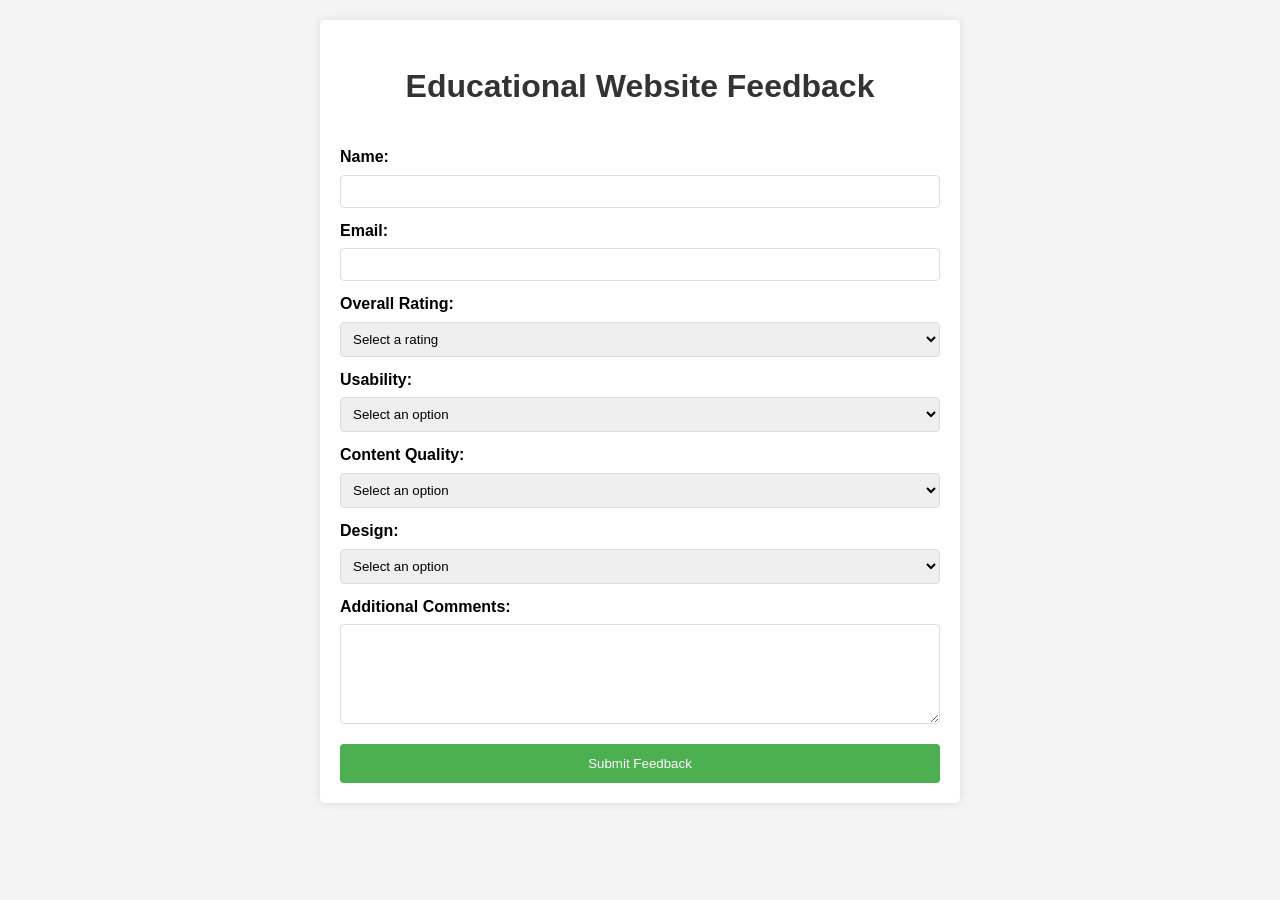
==== feedback-form.html @ c7f8a664 "Add files via upload" ====
<!DOCTYPE html>
<html lang="en">
<head>
    <meta charset="UTF-8">
    <meta name="viewport" content="width=device-width, initial-scale=1.0">
    <title>Feedback</title>
    <style>
        body {
            font-family: Arial, sans-serif;
            line-height: 1.6;
            margin: 0;
            padding: 20px;
            background-color: #f4f4f4;
            
        }
        .container {
            max-width: 600px;
            margin: auto;
            background: #fff;
            padding: 20px;
            border-radius: 5px;
            box-shadow: 0 0 10px rgba(0,0,0,0.1);
        }
        h1 {
            text-align: center;
            color: #333;
        }
        form {
            display: flex;
            flex-direction: column;
        }
        label {
            margin-top: 10px;
            font-weight: bold;
        }
        input[type="text"],
        input[type="email"],
        select,
        textarea {
            width: 100%;
            padding: 8px;
            margin-top: 5px;
            border: 1px solid #ddd;
            border-radius: 4px;
            box-sizing: border-box;
        }
        textarea {
            height: 100px;
        }
        input[type="submit"] {
            background-color: #4CAF50;
            color: white;
            padding: 12px 20px;
            border: none;
            border-radius: 4px;
            cursor: pointer;
            margin-top: 20px;
        }
        input[type="submit"]:hover {
            background-color: #45a049;
        }
        #response {
            margin-top: 20px;
            padding: 10px;
            border-radius: 4px;
            display: none;
        }
        .success {
            background-color: #d4edda;
            color: #155724;
        }
        .error {
            background-color: #f8d7da;
            color: #721c24;
        }
    </style>
</head>
<body>
    <div class="container">
        <h1>Educational Website Feedback</h1>
        <form id="feedbackForm">
            <label for="name">Name:</label>
            <input type="text" id="name" name="name" required>

            <label for="email">Email:</label>
            <input type="email" id="email" name="email" required>

            <label for="rating">Overall Rating:</label>
            <select id="rating" name="rating" required>
                <option value="">Select a rating</option>
                <option value="5">5 - Excellent</option>
                <option value="4">4 - Very Good</option>
                <option value="3">3 - Good</option>
                <option value="2">2 - Fair</option>
                <option value="1">1 - Poor</option>
            </select>

            <label for="usability">Usability:</label>
            <select id="usability" name="usability" required>
                <option value="">Select an option</option>
                <option value="Excellent">Excellent</option>
                <option value="Good">Good</option>
                <option value="Average">Average</option>
                <option value="Poor">Poor</option>
            </select>

            <label for="content">Content Quality:</label>
            <select id="content" name="content" required>
                <option value="">Select an option</option>
                <option value="Excellent">Excellent</option>
                <option value="Good">Good</option>
                <option value="Average">Average</option>
                <option value="Poor">Poor</option>
            </select>

            <label for="design">Design:</label>
            <select id="design" name="design" required>
                <option value="">Select an option</option>
                <option value="Excellent">Excellent</option>
                <option value="Good">Good</option>
                <option value="Average">Average</option>
                <option value="Poor">Poor</option>
            </select>

            <label for="comments">Additional Comments:</label>
            <textarea id="comments" name="comments"></textarea>

            <input type="submit" value="Submit Feedback">
        </form>
        <div id="response"></div>
    </div>

    <script>
        const form = document.getElementById('feedbackForm');
        const responseDiv = document.getElementById('response');

        form.addEventListener('submit', e => {
            e.preventDefault();
            const formData = new FormData(form);
            const data = Object.fromEntries(formData);

            // Create CSV content
            const headers = Object.keys(data);
            const csvContent = [
                headers.join(','),
                Object.values(data).map(value => "${value}").join(',')
            ].join('\n');

            // Create Blob and download link
            const blob = new Blob([csvContent], { type: 'text/csv;charset=utf-8;' });
            const link = document.createElement("a");
            if (link.download !== undefined) {
                const url = URL.createObjectURL(blob);
                link.setAttribute("href", url);
                link.setAttribute("download", "feedback_data.csv");
                link.style.visibility = 'hidden';
                document.body.appendChild(link);
                link.click();
                document.body.removeChild(link);
            }

            responseDiv.textContent = 'Thank you for your feedback!(Share the site link to your friend)';
            responseDiv.className = 'success';
            responseDiv.style.display = 'block';
            form.reset();
        });
    </script>
</body>
</html>
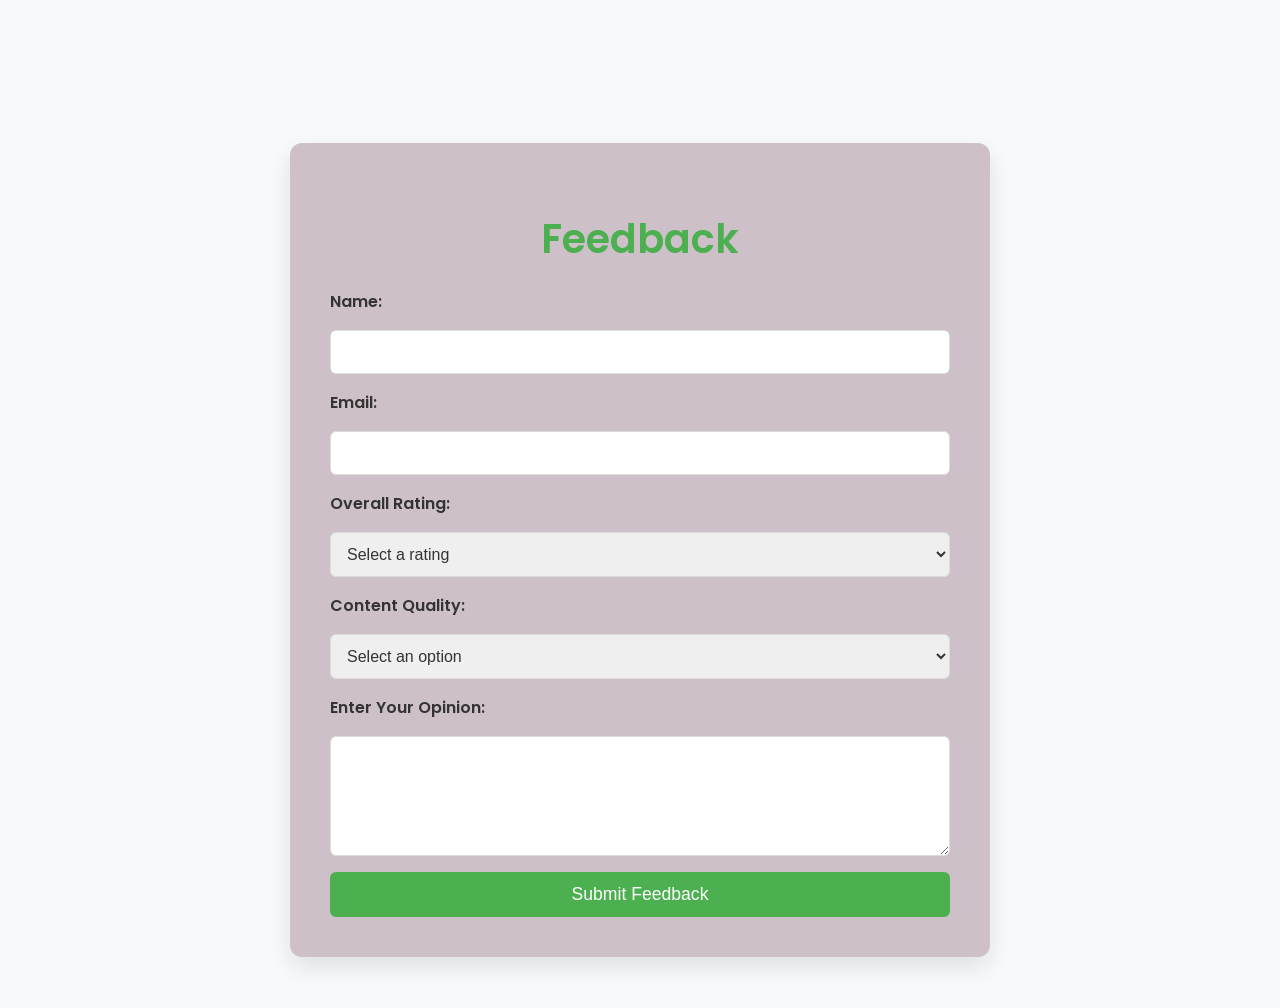
==== commit 3bd6261b: "feedback-form.html" ====
--- a/feedback-form.html
+++ b/feedback-form.html
@@ -4,166 +4,233 @@
     <meta charset="UTF-8">
     <meta name="viewport" content="width=device-width, initial-scale=1.0">
     <title>Feedback</title>
+    <link href="https://fonts.googleapis.com/css2?family=Poppins:wght@300;400;600&display=swap" rel="stylesheet">
     <style>
+        /* Global Styles */
         body {
-            font-family: Arial, sans-serif;
-            line-height: 1.6;
-            margin: 0;
-            padding: 20px;
-            background-color: #f4f4f4;
-            
-        }
+            font-family: 'Poppins', sans-serif;
+            background-color: #f7f9fc;
+            margin-top: 100px;
+            padding: 0;
+            display: flex;
+            justify-content: center;
+            align-items: center;
+            height: 100vh;
+            transition: background-color 0.3s ease;
+        }
+
         .container {
-            max-width: 600px;
-            margin: auto;
-            background: #fff;
-            padding: 20px;
-            border-radius: 5px;
-            box-shadow: 0 0 10px rgba(0,0,0,0.1);
-        }
+            width: 100%;
+            max-width: 700px;
+            background-color: #cec0c9;
+            padding: 40px;
+            border-radius: 12px;
+            box-shadow: 0 10px 25px rgba(0, 0, 0, 0.1);
+            box-sizing: border-box;
+            transition: transform 0.3s ease, box-shadow 0.3s ease;
+        }
+
+        .container:hover {
+            transform: translateY(-10px);
+            box-shadow: 0 20px 30px rgba(0, 0, 0, 0.15);
+        }
+
         h1 {
             text-align: center;
-            color: #333;
-        }
+            color: #4CAF50;
+            font-size: 2.5rem;
+            margin-bottom: 20px;
+            font-weight: 600;
+            transition: color 0.3s ease;
+        }
+
+        h1:hover {
+            color: #45a049;
+        }
+
         form {
             display: flex;
             flex-direction: column;
         }
+
         label {
-            margin-top: 10px;
-            font-weight: bold;
-        }
+            font-weight: 600;
+            margin-bottom: 8px;
+            color: #333;
+            transition: color 0.3s ease;
+        }
+
         input[type="text"],
         input[type="email"],
         select,
         textarea {
             width: 100%;
-            padding: 8px;
-            margin-top: 5px;
+            padding: 12px;
+            margin: 8px 0 20px 0;
             border: 1px solid #ddd;
-            border-radius: 4px;
+            border-radius: 6px;
             box-sizing: border-box;
-        }
+            font-size: 1rem;
+            color: #333;
+            transition: all 0.3s ease;
+        }
+
+        input[type="text"]:focus,
+        input[type="email"]:focus,
+        select:focus,
+        textarea:focus {
+            border-color: #4CAF50;
+            outline: none;
+            box-shadow: 0 0 5px rgba(76, 175, 80, 0.3);
+        }
+
         textarea {
-            height: 100px;
-        }
+            height: 120px;
+            resize: vertical;
+        }
+
         input[type="submit"] {
             background-color: #4CAF50;
             color: white;
             padding: 12px 20px;
             border: none;
-            border-radius: 4px;
+            border-radius: 6px;
             cursor: pointer;
-            margin-top: 20px;
-        }
+            font-size: 1.1rem;
+            transition: background-color 0.3s ease, transform 0.3s ease;
+        }
+
         input[type="submit"]:hover {
             background-color: #45a049;
-        }
+            transform: translateY(-3px);
+        }
+
+        input[type="submit"]:active {
+            background-color: #388e3c;
+            transform: translateY(0);
+        }
+
         #response {
             margin-top: 20px;
-            padding: 10px;
-            border-radius: 4px;
+            padding: 12px;
+            border-radius: 6px;
             display: none;
-        }
+            font-size: 1rem;
+            text-align: center;
+            transition: opacity 0.3s ease;
+        }
+
         .success {
             background-color: #d4edda;
             color: #155724;
         }
+
         .error {
             background-color: #f8d7da;
             color: #721c24;
+        }
+
+        .form-group {
+            display: flex;
+            flex-direction: column;
+        }
+
+        .form-group select,
+        .form-group input[type="text"],
+        .form-group input[type="email"],
+        .form-group textarea {
+            margin-bottom: 16px;
+        }
+
+        /* Animation */
+        @keyframes fadeIn {
+            0% {
+                opacity: 0;
+            }
+            100% {
+                opacity: 1;
+            }
+        }
+
+        .container {
+            animation: fadeIn 1s ease-out;
+        }
+
+        /* Hover effects for labels */
+        label:hover {
+            color: #4CAF50;
         }
     </style>
 </head>
 <body>
     <div class="container">
-        <h1>Educational Website Feedback</h1>
-        <form id="feedbackForm">
-            <label for="name">Name:</label>
-            <input type="text" id="name" name="name" required>
-
-            <label for="email">Email:</label>
-            <input type="email" id="email" name="email" required>
-
-            <label for="rating">Overall Rating:</label>
-            <select id="rating" name="rating" required>
-                <option value="">Select a rating</option>
-                <option value="5">5 - Excellent</option>
-                <option value="4">4 - Very Good</option>
-                <option value="3">3 - Good</option>
-                <option value="2">2 - Fair</option>
-                <option value="1">1 - Poor</option>
-            </select>
-
-            <label for="usability">Usability:</label>
-            <select id="usability" name="usability" required>
-                <option value="">Select an option</option>
-                <option value="Excellent">Excellent</option>
-                <option value="Good">Good</option>
-                <option value="Average">Average</option>
-                <option value="Poor">Poor</option>
-            </select>
-
-            <label for="content">Content Quality:</label>
-            <select id="content" name="content" required>
-                <option value="">Select an option</option>
-                <option value="Excellent">Excellent</option>
-                <option value="Good">Good</option>
-                <option value="Average">Average</option>
-                <option value="Poor">Poor</option>
-            </select>
-
-            <label for="design">Design:</label>
-            <select id="design" name="design" required>
-                <option value="">Select an option</option>
-                <option value="Excellent">Excellent</option>
-                <option value="Good">Good</option>
-                <option value="Average">Average</option>
-                <option value="Poor">Poor</option>
-            </select>
-
-            <label for="comments">Additional Comments:</label>
-            <textarea id="comments" name="comments"></textarea>
+        <h1>Feedback</h1>
+        <form id="submit-to-google-sheet">
+            <div class="form-group">
+                <label for="name">Name:</label>
+                <input type="text" id="name" name="NAME" required>
+            </div>
+
+            <div class="form-group">
+                <label for="email">Email:</label>
+                <input type="email" id="email" name="EMAIL" required>
+            </div>
+
+            <div class="form-group">
+                <label for="rating">Overall Rating:</label>
+                <select id="rating" name="rating" required>
+                    <option value="">Select a rating</option>
+                    <option value="5">⭐⭐⭐⭐⭐</option>
+                    <option value="4">⭐⭐⭐⭐</option>
+                    <option value="3">⭐⭐⭐</option>
+                    <option value="2">⭐⭐</option>
+                    <option value="1">⭐</option>
+                </select>
+            </div>
+
+            <div class="form-group">
+                <label for="content">Content Quality:</label>
+                <select id="content" name="content" required>
+                    <option value="">Select an option</option>
+                    <option value="Excellent">Excellent</option>
+                    <option value="Good">Good</option>
+                    <option value="Average">Average</option>
+                    <option value="Poor">Poor</option>
+                </select>
+            </div>
+
+            <div class="form-group">
+                <label for="comments">Enter Your Opinion:</label>
+                <textarea id="comments" name="COMMENTS"></textarea>
+            </div>
 
             <input type="submit" value="Submit Feedback">
         </form>
+
         <div id="response"></div>
     </div>
 
     <script>
-        const form = document.getElementById('feedbackForm');
-        const responseDiv = document.getElementById('response');
+        const scriptURL = 'https://script.google.com/macros/s/AKfycbxmsQQl-H6PcbHY5fUbcFGx46sCqKDN3EmaM13KECQiyEBGQ1OtAEnMKSpPzNhsBalo/exec'
+        const form = document.forms['submit-to-google-sheet']
 
         form.addEventListener('submit', e => {
-            e.preventDefault();
-            const formData = new FormData(form);
-            const data = Object.fromEntries(formData);
-
-            // Create CSV content
-            const headers = Object.keys(data);
-            const csvContent = [
-                headers.join(','),
-                Object.values(data).map(value => "${value}").join(',')
-            ].join('\n');
-
-            // Create Blob and download link
-            const blob = new Blob([csvContent], { type: 'text/csv;charset=utf-8;' });
-            const link = document.createElement("a");
-            if (link.download !== undefined) {
-                const url = URL.createObjectURL(blob);
-                link.setAttribute("href", url);
-                link.setAttribute("download", "feedback_data.csv");
-                link.style.visibility = 'hidden';
-                document.body.appendChild(link);
-                link.click();
-                document.body.removeChild(link);
-            }
-
-            responseDiv.textContent = 'Thank you for your feedback!(Share the site link to your friend)';
-            responseDiv.className = 'success';
-            responseDiv.style.display = 'block';
-            form.reset();
-        });
+            e.preventDefault()
+            fetch(scriptURL, { method: 'POST', body: new FormData(form)})
+                .then(response => {
+                    document.getElementById('response').textContent = 'Feedback submitted successfully!';
+                    document.getElementById('response').className = 'success';
+                    document.getElementById('response').style.display = 'block';
+                    document.getElementById('response').style.opacity = '1';
+                    form.reset();
+                })
+                .catch(error => {
+                    document.getElementById('response').textContent = 'Error submitting feedback. Please try again.';
+                    document.getElementById('response').className = 'error';
+                    document.getElementById('response').style.display = 'block';
+                    document.getElementById('response').style.opacity = '1';
+                })
+        })
     </script>
 </body>
-</html>+</html>
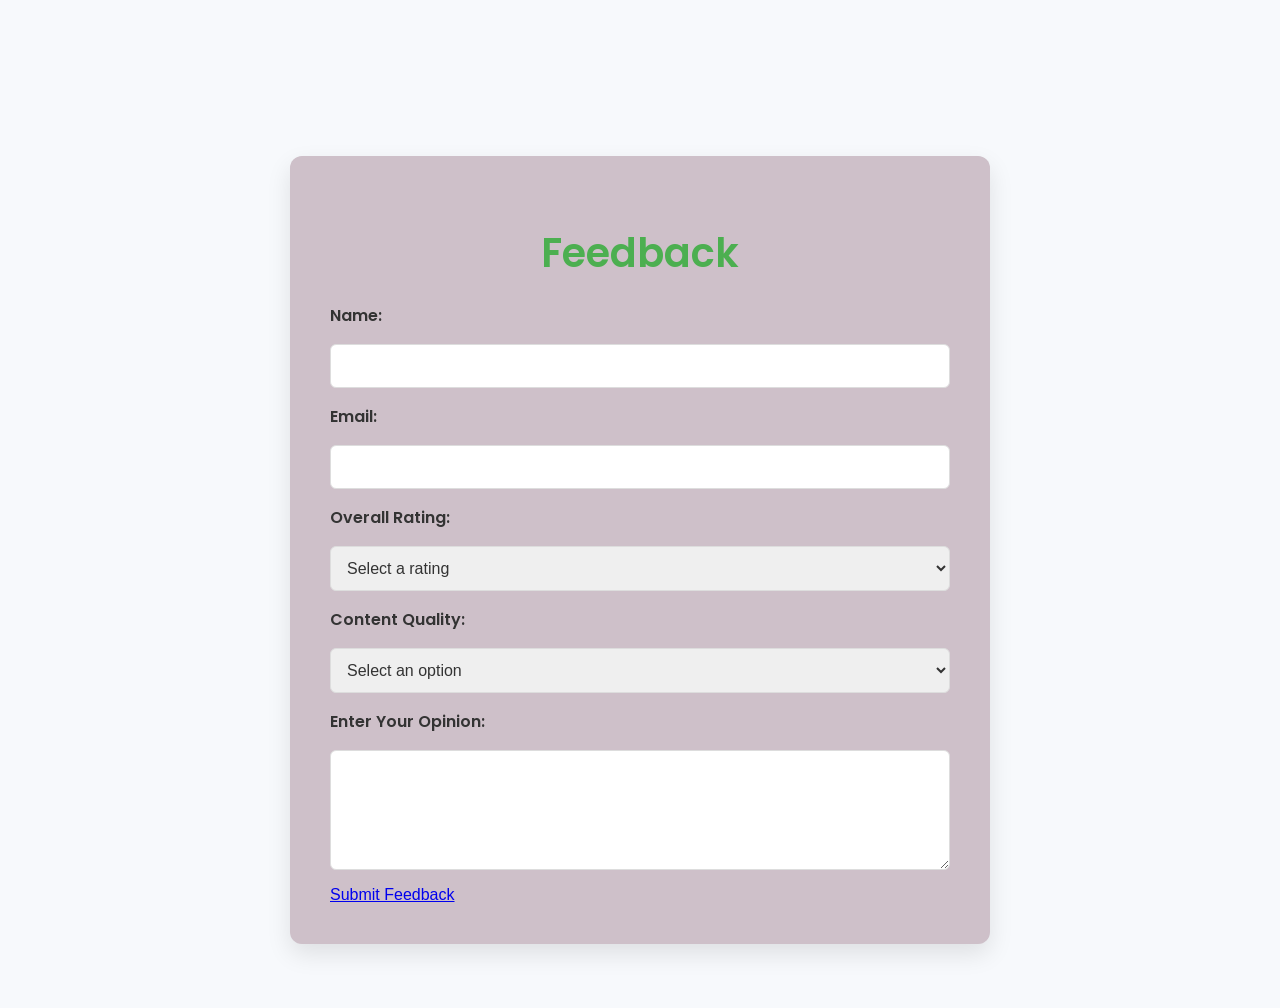
==== commit 9f444e7e: "feedback-form.html" ====
--- a/feedback-form.html
+++ b/feedback-form.html
@@ -204,7 +204,7 @@
                 <textarea id="comments" name="COMMENTS"></textarea>
             </div>
 
-            <input type="submit" value="Submit Feedback">
+            <a href="index.html">Submit Feedback</a>
         </form>
 
         <div id="response"></div>
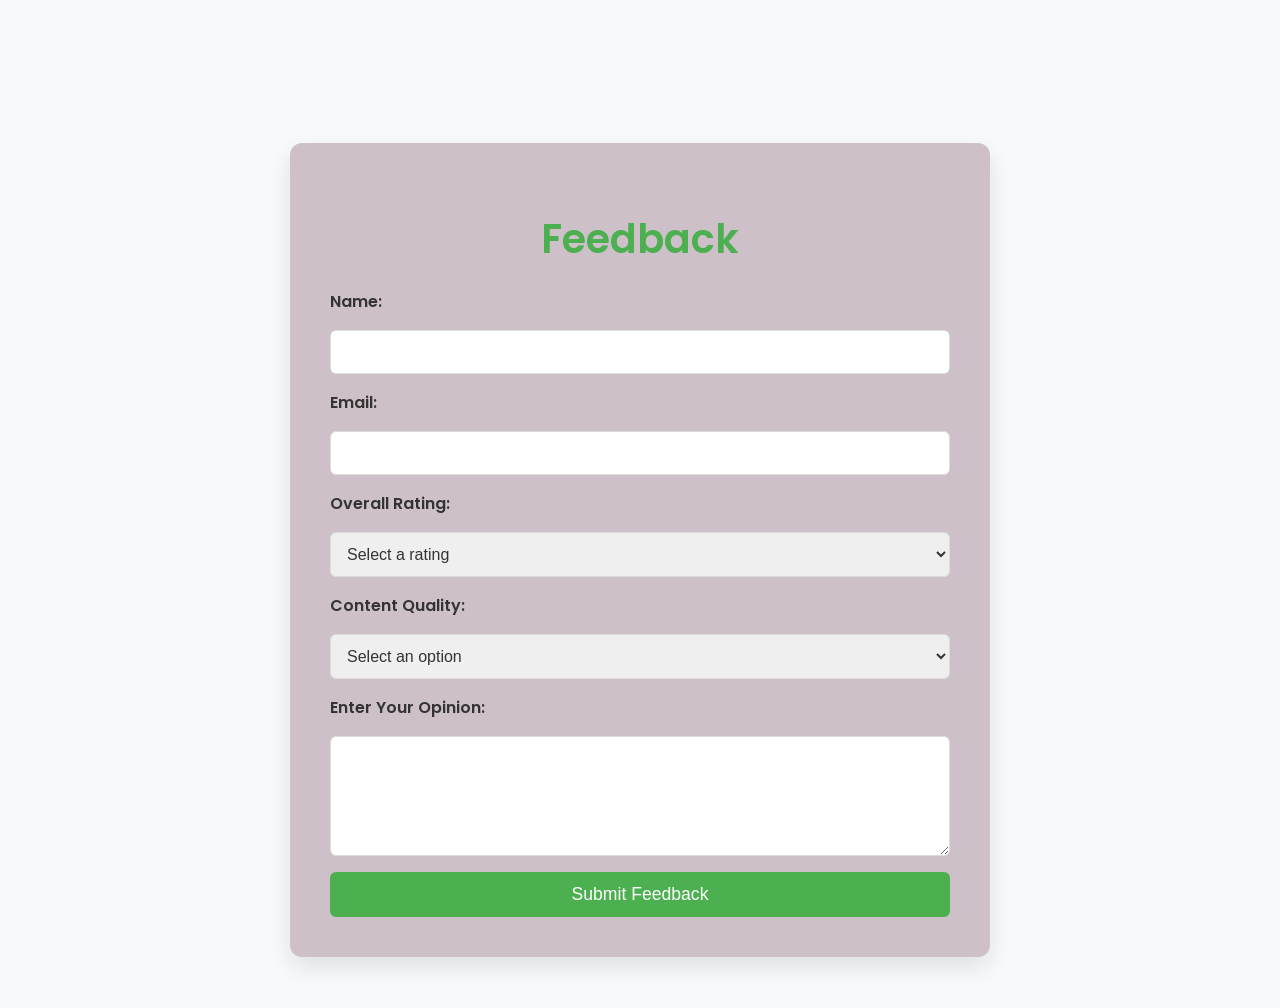
==== commit 85fefe5c: "feedback-form.html" ====
--- a/feedback-form.html
+++ b/feedback-form.html
@@ -203,8 +203,7 @@
                 <label for="comments">Enter Your Opinion:</label>
                 <textarea id="comments" name="COMMENTS"></textarea>
             </div>
-
-            <a href="index.html">Submit Feedback</a>
+            <input type="submit" value="Submit Feedback">
         </form>
 
         <div id="response"></div>
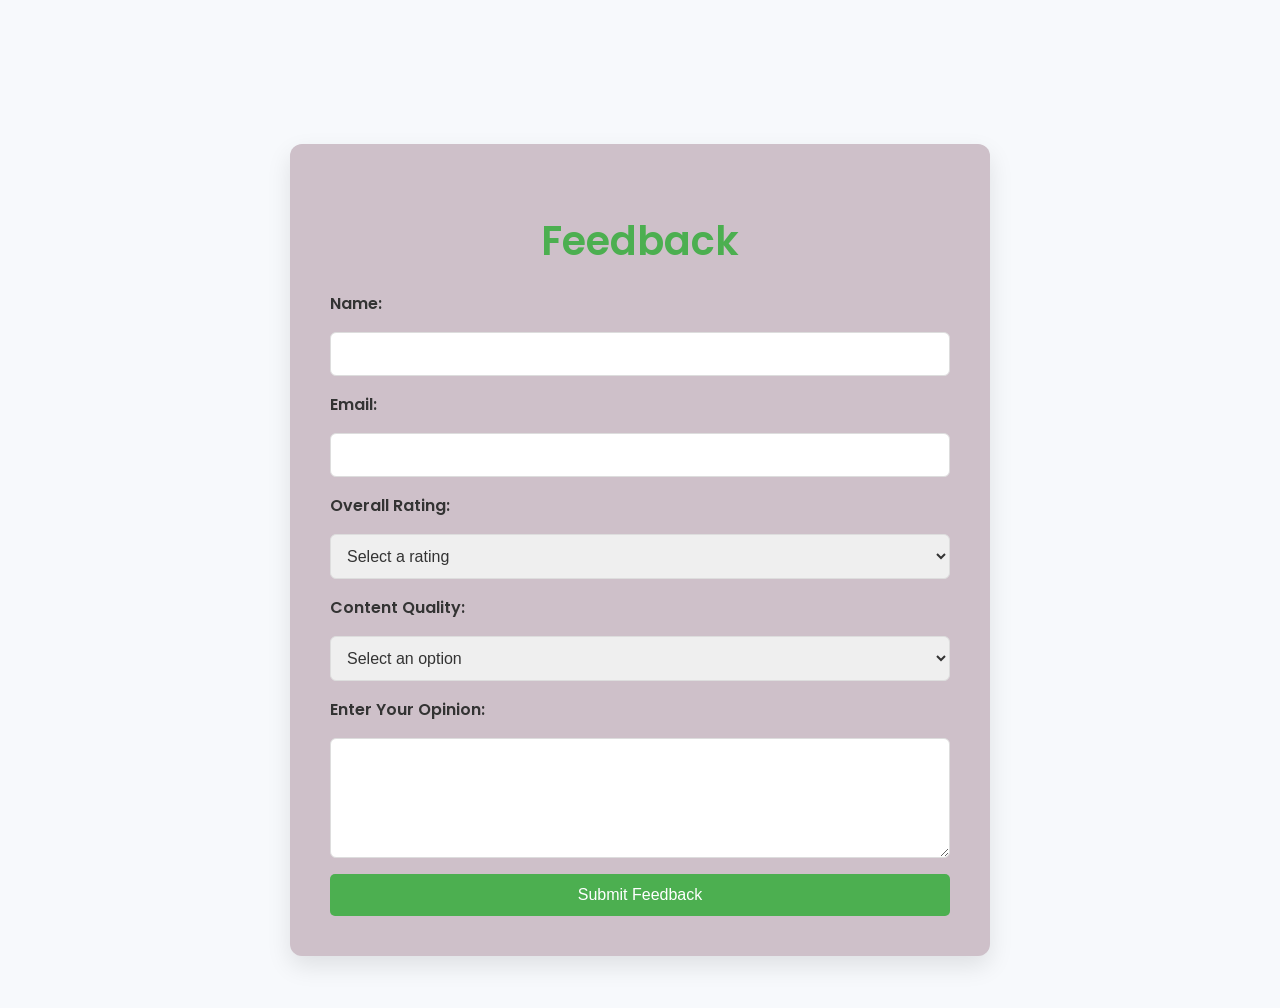
==== commit 702f8127: "feedback-form.html" ====
--- a/feedback-form.html
+++ b/feedback-form.html
@@ -203,7 +203,40 @@
                 <label for="comments">Enter Your Opinion:</label>
                 <textarea id="comments" name="COMMENTS"></textarea>
             </div>
-            <input type="submit" value="Submit Feedback">
+             <style>
+        /* Button styling */
+        .button-link {
+            display: inline-block;
+            padding: 12px 24px;
+            background-color: #4CAF50; /* Green background */
+            color: white; /* White text */
+            text-align: center;
+            text-decoration: none; /* Remove underline */
+            font-size: 16px;
+            border-radius: 5px; /* Rounded corners */
+            border: none;
+            transition: background-color 0.3s ease; /* Smooth transition */
+        }
+
+        /* Hover effect */
+        .button-link:hover {
+            background-color: #45a049; /* Darker green when hovered */
+        }
+
+        /* Focus effect */
+        .button-link:focus {
+            outline: none; /* Remove default outline */
+            box-shadow: 0 0 5px rgba(0, 0, 0, 0.3); /* Add custom focus effect */
+        }
+    </style>
+</head>
+<body>
+
+    <!-- Anchor tag styled as a button -->
+    <a href="index.html" class="button-link">Submit Feedback</a>
+
+            
+
         </form>
 
         <div id="response"></div>
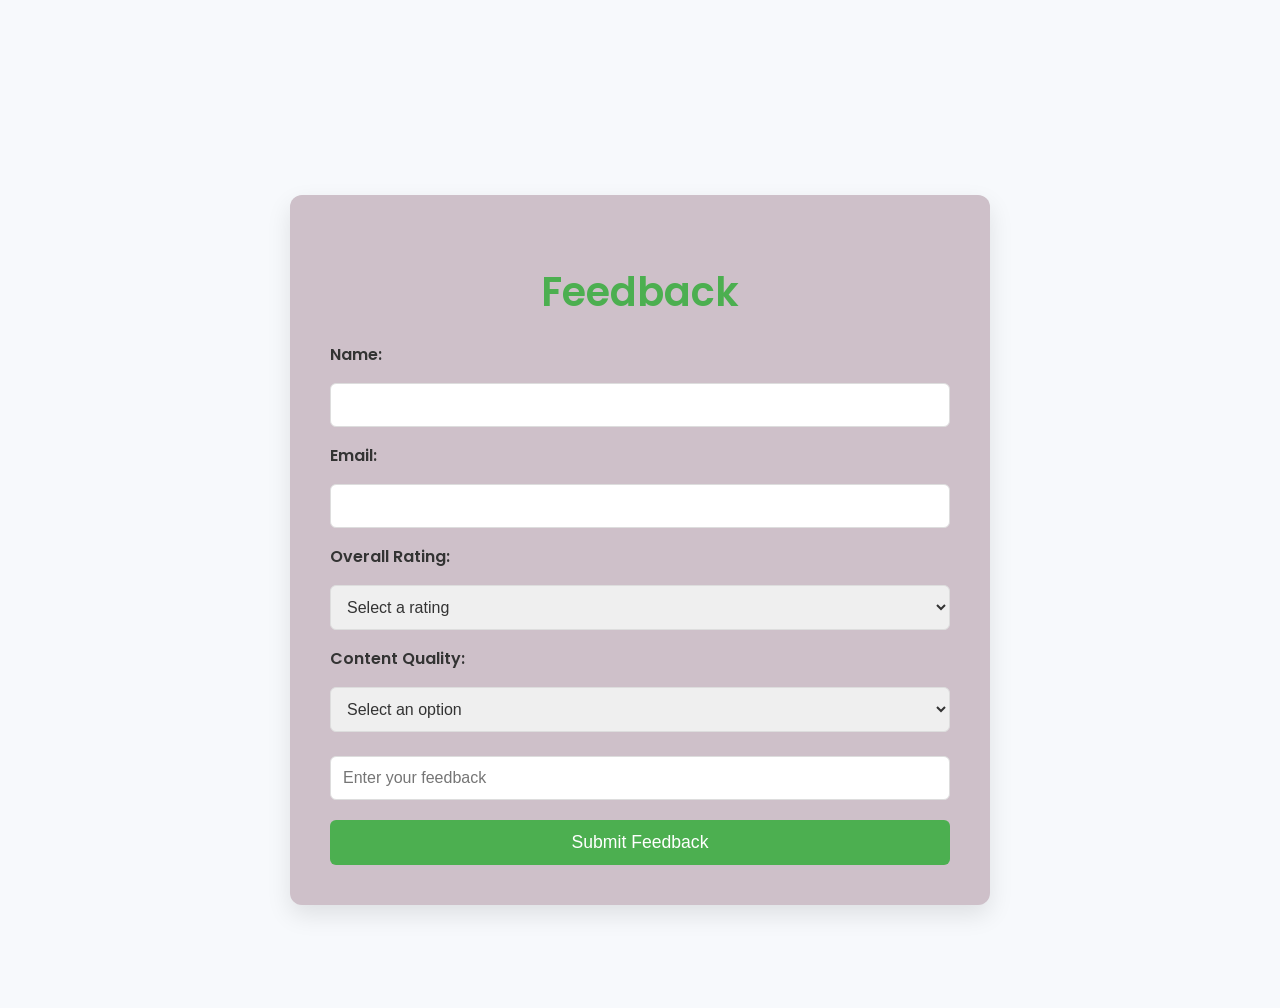
==== commit 7e6fdbfd: "feedback-form.html" ====
--- a/feedback-form.html
+++ b/feedback-form.html
@@ -199,44 +199,23 @@
                 </select>
             </div>
 
-            <div class="form-group">
+            <!-- <div class="form-group">
                 <label for="comments">Enter Your Opinion:</label>
                 <textarea id="comments" name="COMMENTS"></textarea>
-            </div>
-             <style>
-        /* Button styling */
-        .button-link {
-            display: inline-block;
-            padding: 12px 24px;
-            background-color: #4CAF50; /* Green background */
-            color: white; /* White text */
-            text-align: center;
-            text-decoration: none; /* Remove underline */
-            font-size: 16px;
-            border-radius: 5px; /* Rounded corners */
-            border: none;
-            transition: background-color 0.3s ease; /* Smooth transition */
-        }
-
-        /* Hover effect */
-        .button-link:hover {
-            background-color: #45a049; /* Darker green when hovered */
-        }
-
-        /* Focus effect */
-        .button-link:focus {
-            outline: none; /* Remove default outline */
-            box-shadow: 0 0 5px rgba(0, 0, 0, 0.3); /* Add custom focus effect */
-        }
-    </style>
-</head>
-<body>
-
-    <!-- Anchor tag styled as a button -->
-    <a href="index.html" class="button-link">Submit Feedback</a>
-
-            
-
+            </div> -->
+
+            <form onsubmit="return handleSubmit();">
+                <input type="text" name="feedback" placeholder="Enter your feedback" required>
+                <input type="submit" value="Submit Feedback">
+              </form>
+              
+              <script>
+                function handleSubmit() {
+                  // Form submission ke baad home page par redirect karein
+                  window.location.href = "index.html"; // yahan "homepage.html" ko apne home page ke URL se replace karein
+                  return false; // ye form ke default submit behavior ko rokne ke liye
+                }
+              </script>
         </form>
 
         <div id="response"></div>
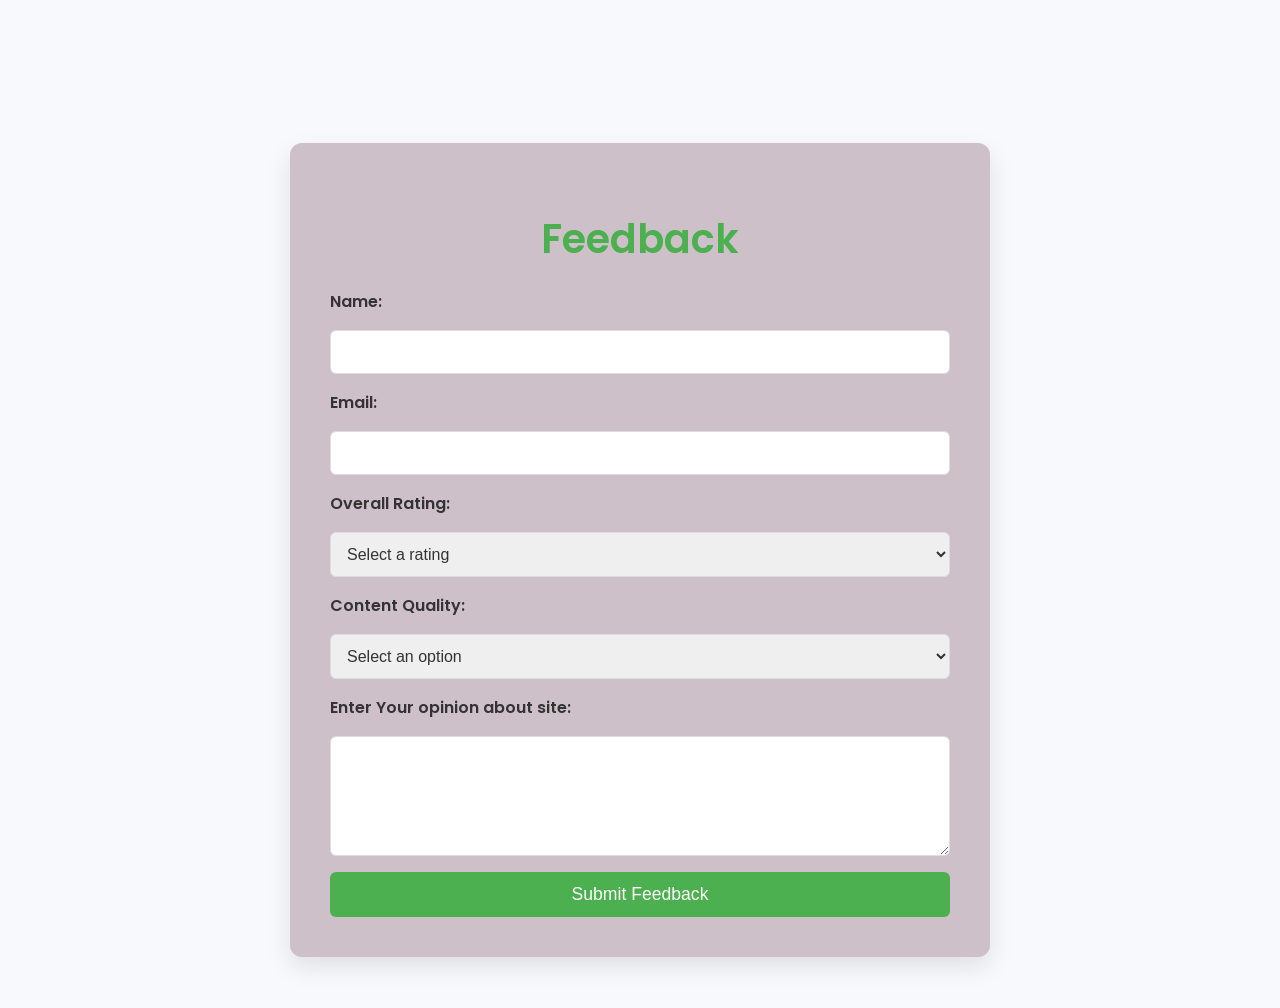
==== commit 77c93a36: "feedback-form.html" ====
--- a/feedback-form.html
+++ b/feedback-form.html
@@ -199,49 +199,48 @@
                 </select>
             </div>
 
-            <!-- <div class="form-group">
-                <label for="comments">Enter Your Opinion:</label>
-                <textarea id="comments" name="COMMENTS"></textarea>
-            </div> -->
-
-            <form onsubmit="return handleSubmit();">
-                <input type="text" name="feedback" placeholder="Enter your feedback" required>
-                <input type="submit" value="Submit Feedback">
-              </form>
-              
-              <script>
-                function handleSubmit() {
-                  // Form submission ke baad home page par redirect karein
-                  window.location.href = "index.html"; // yahan "homepage.html" ko apne home page ke URL se replace karein
-                  return false; // ye form ke default submit behavior ko rokne ke liye
-                }
-              </script>
+            <div class="form-group">
+                <label for="feedback">Enter Your opinion about site:</label>
+                <textarea id="feedback" name="feedback" required></textarea>
+            </div>
+
+            <input type="submit" value="Submit Feedback">
         </form>
 
         <div id="response"></div>
     </div>
 
     <script>
-        const scriptURL = 'https://script.google.com/macros/s/AKfycbxmsQQl-H6PcbHY5fUbcFGx46sCqKDN3EmaM13KECQiyEBGQ1OtAEnMKSpPzNhsBalo/exec'
-        const form = document.forms['submit-to-google-sheet']
+        const scriptURL = 'https://script.google.com/macros/s/AKfycbxmsQQl-H6PcbHY5fUbcFGx46sCqKDN3EmaM13KECQiyEBGQ1OtAEnMKSpPzNhsBalo/exec';
+        const form = document.forms['submit-to-google-sheet'];
 
         form.addEventListener('submit', e => {
-            e.preventDefault()
+            e.preventDefault();
+
+            // Submit data to Google Sheets
             fetch(scriptURL, { method: 'POST', body: new FormData(form)})
                 .then(response => {
+                    // Show success message
                     document.getElementById('response').textContent = 'Feedback submitted successfully!';
                     document.getElementById('response').className = 'success';
                     document.getElementById('response').style.display = 'block';
                     document.getElementById('response').style.opacity = '1';
+                    
+                    // Redirect to homepage after 2 seconds
+                    setTimeout(() => {
+                        window.location.href = "index.html"; // Replace with your homepage URL
+                    }, 2000);
+
                     form.reset();
                 })
                 .catch(error => {
+                    // Show error message
                     document.getElementById('response').textContent = 'Error submitting feedback. Please try again.';
                     document.getElementById('response').className = 'error';
                     document.getElementById('response').style.display = 'block';
                     document.getElementById('response').style.opacity = '1';
-                })
-        })
+                });
+        });
     </script>
 </body>
 </html>
